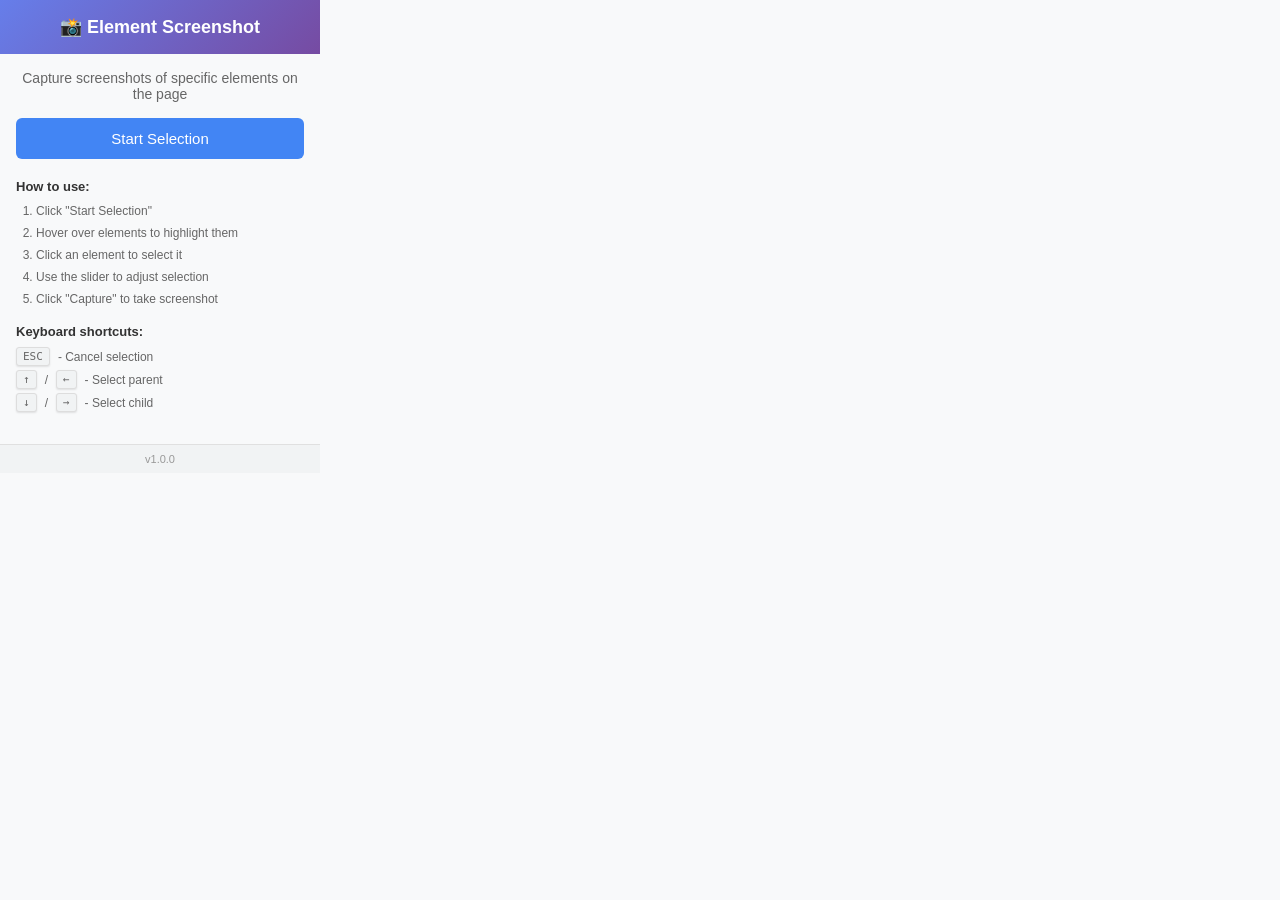
==== src/popup/popup.html @ 32fa5996 "feat: integrate screenshot capture with Chrome native API - Add ElementCapturer class with Chrome ta" ====
<!DOCTYPE html>
<html lang="en">
  <head>
    <meta charset="UTF-8" />
    <meta name="viewport" content="width=device-width, initial-scale=1.0" />
    <title>Element Screenshot Editor</title>
    <link rel="stylesheet" href="popup.css" />
  </head>
  <body>
    <div class="popup-container">
      <header class="popup-header">
        <h1 class="popup-title">
          📸 Element Screenshot
        </h1>
      </header>

      <main class="popup-main">
        <div class="popup-description">
          Capture screenshots of specific elements on the page
        </div>

        <div class="popup-actions">
          <button id="startSelectionBtn" class="popup-btn popup-btn--primary">
            Start Selection
          </button>
        </div>

        <div class="popup-instructions">
          <h3>How to use:</h3>
          <ol>
            <li>Click "Start Selection"</li>
            <li>Hover over elements to highlight them</li>
            <li>Click an element to select it</li>
            <li>Use the slider to adjust selection</li>
            <li>Click "Capture" to take screenshot</li>
          </ol>
        </div>

        <div class="popup-shortcuts">
          <h3>Keyboard shortcuts:</h3>
          <ul>
            <li><kbd>ESC</kbd> - Cancel selection</li>
            <li><kbd>↑</kbd> / <kbd>←</kbd> - Select parent</li>
            <li><kbd>↓</kbd> / <kbd>→</kbd> - Select child</li>
          </ul>
        </div>
      </main>

      <footer class="popup-footer">
        <div class="popup-version">v1.0.0</div>
      </footer>
    </div>

    <script src="popup.js"></script>
  </body>
</html>
---- src/popup/popup.css ----
/**
 * Popup UI Styles
 */

* {
  margin: 0;
  padding: 0;
  box-sizing: border-box;
}

body {
  width: 320px;
  font-family: -apple-system, BlinkMacSystemFont, 'Segoe UI', Roboto, 'Helvetica Neue', Arial,
    sans-serif;
  color: #333;
  background: #f8f9fa;
}

.popup-container {
  display: flex;
  flex-direction: column;
  min-height: 400px;
}

/* Header */
.popup-header {
  background: linear-gradient(135deg, #667eea 0%, #764ba2 100%);
  color: white;
  padding: 16px;
  text-align: center;
}

.popup-title {
  font-size: 18px;
  font-weight: 600;
  margin: 0;
}

/* Main content */
.popup-main {
  flex: 1;
  padding: 16px;
}

.popup-description {
  font-size: 14px;
  color: #666;
  margin-bottom: 16px;
  text-align: center;
}

.popup-actions {
  margin-bottom: 20px;
}

.popup-btn {
  width: 100%;
  padding: 12px 24px;
  border: none;
  border-radius: 6px;
  font-size: 15px;
  font-weight: 500;
  cursor: pointer;
  transition: all 0.2s ease;
  outline: none;
}

.popup-btn--primary {
  background: #4285f4;
  color: white;
}

.popup-btn--primary:hover {
  background: #3367d6;
  transform: translateY(-1px);
  box-shadow: 0 4px 12px rgba(66, 133, 244, 0.4);
}

.popup-btn--primary:active {
  transform: translateY(0);
}

.popup-btn:disabled {
  opacity: 0.6;
  cursor: not-allowed;
  transform: none !important;
}

/* Instructions */
.popup-instructions,
.popup-shortcuts {
  margin-bottom: 16px;
}

.popup-instructions h3,
.popup-shortcuts h3 {
  font-size: 13px;
  font-weight: 600;
  color: #333;
  margin-bottom: 8px;
}

.popup-instructions ol {
  padding-left: 20px;
}

.popup-instructions li {
  font-size: 12px;
  color: #666;
  margin-bottom: 4px;
  line-height: 1.5;
}

.popup-shortcuts ul {
  list-style: none;
  padding: 0;
}

.popup-shortcuts li {
  font-size: 12px;
  color: #666;
  margin-bottom: 4px;
  display: flex;
  align-items: center;
  gap: 8px;
}

kbd {
  background: #f1f3f4;
  padding: 2px 6px;
  border-radius: 3px;
  font-family: 'Monaco', 'Menlo', 'Consolas', monospace;
  font-size: 11px;
  border: 1px solid #ddd;
  box-shadow: 0 1px 2px rgba(0, 0, 0, 0.1);
}

/* Footer */
.popup-footer {
  background: #f1f3f4;
  padding: 8px 16px;
  text-align: center;
  border-top: 1px solid #e0e0e0;
}

.popup-version {
  font-size: 11px;
  color: #999;
}

/* Status message */
.popup-status {
  padding: 8px 12px;
  border-radius: 4px;
  font-size: 12px;
  margin-bottom: 12px;
  text-align: center;
}

.popup-status--success {
  background: #d4edda;
  color: #155724;
  border: 1px solid #c3e6cb;
}

.popup-status--error {
  background: #f8d7da;
  color: #721c24;
  border: 1px solid #f5c6cb;
}

.popup-status--info {
  background: #d1ecf1;
  color: #0c5460;
  border: 1px solid #bee5eb;
}
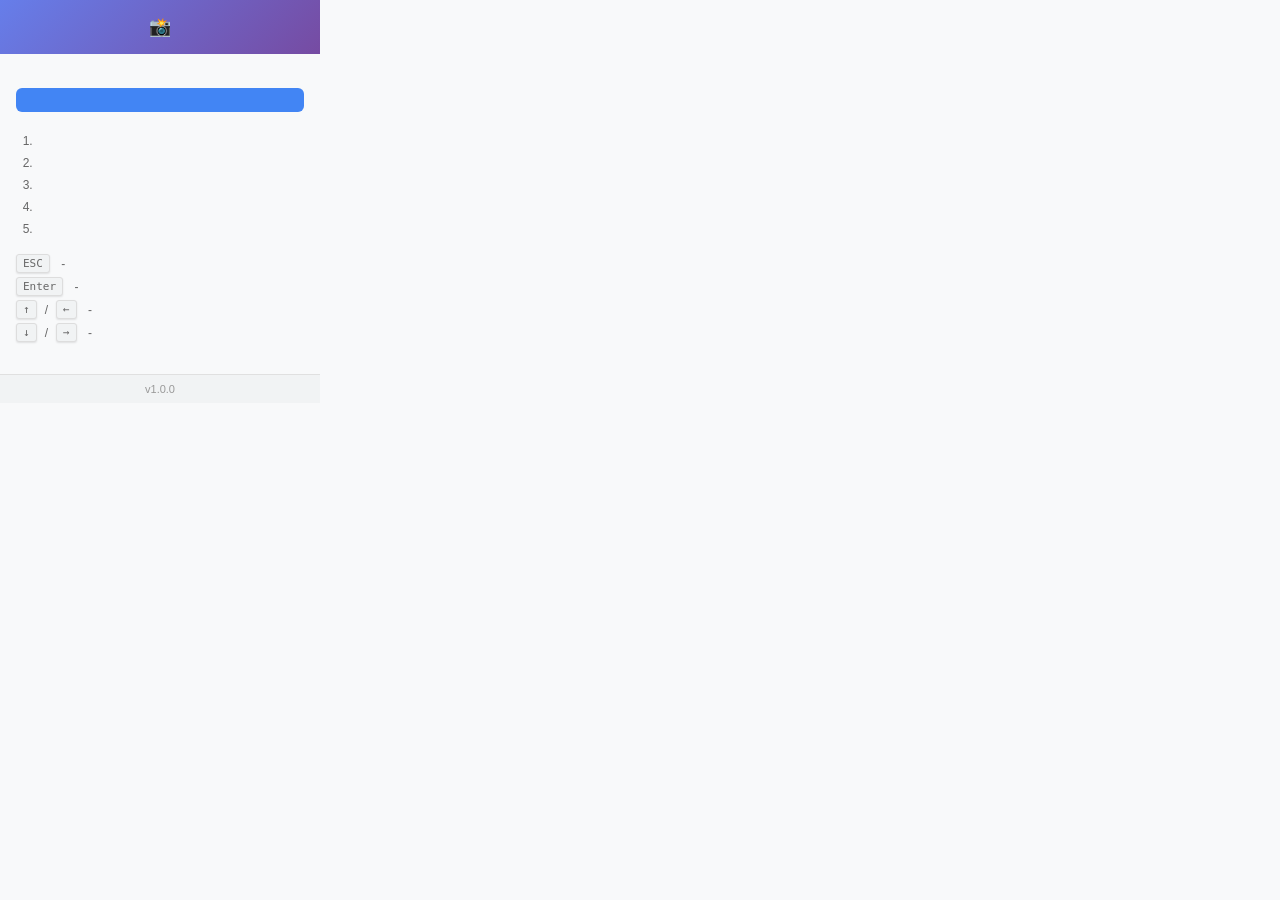
==== commit 6a6c5799: "feature: UI 한글화 추가" ====
--- a/src/popup/popup.html
+++ b/src/popup/popup.html
@@ -10,38 +10,57 @@
     <div class="popup-container">
       <header class="popup-header">
         <h1 class="popup-title">
-          📸 Element Screenshot
+          📸 <span data-i18n="popupTitle"></span>
         </h1>
       </header>
 
       <main class="popup-main">
-        <div class="popup-description">
-          Capture screenshots of specific elements on the page
-        </div>
+        <div class="popup-description" data-i18n="popupDescription"></div>
 
         <div class="popup-actions">
           <button id="startSelectionBtn" class="popup-btn popup-btn--primary">
-            Start Selection
+            <span data-i18n="startSelectionBtn"></span>
           </button>
         </div>
 
         <div class="popup-instructions">
-          <h3>How to use:</h3>
+          <h3 data-i18n="howToUseTitle"></h3>
           <ol>
-            <li>Click "Start Selection"</li>
-            <li>Hover over elements to highlight them</li>
-            <li>Click an element to select it</li>
-            <li>Use the slider to adjust selection</li>
-            <li>Click "Capture" to take screenshot</li>
+            <li data-i18n="howToUseStep1"></li>
+            <li data-i18n="howToUseStep2"></li>
+            <li data-i18n="howToUseStep3"></li>
+            <li data-i18n="howToUseStep4"></li>
+            <li data-i18n="howToUseStep5"></li>
           </ol>
         </div>
 
         <div class="popup-shortcuts">
-          <h3>Keyboard shortcuts:</h3>
+          <h3 data-i18n="keyboardShortcutsTitle"></h3>
           <ul>
-            <li><kbd>ESC</kbd> - Cancel selection</li>
-            <li><kbd>↑</kbd> / <kbd>←</kbd> - Select parent</li>
-            <li><kbd>↓</kbd> / <kbd>→</kbd> - Select child</li>
+            <li>
+              <kbd>ESC</kbd>
+              &nbsp;-&nbsp;
+              <span class="popup-shortcuts__label" data-i18n="shortcutEsc"></span>
+            </li>
+            <li>
+              <kbd>Enter</kbd>
+              &nbsp;-&nbsp;
+              <span class="popup-shortcuts__label" data-i18n="shortcutEnter"></span>
+            </li>
+            <li>
+              <kbd>↑</kbd>
+              /
+              <kbd>←</kbd>
+              &nbsp;-&nbsp;
+              <span class="popup-shortcuts__label" data-i18n="shortcutUpLeft"></span>
+            </li>
+            <li>
+              <kbd>↓</kbd>
+              /
+              <kbd>→</kbd>
+              &nbsp;-&nbsp;
+              <span class="popup-shortcuts__label" data-i18n="shortcutDownRight"></span>
+            </li>
           </ul>
         </div>
       </main>
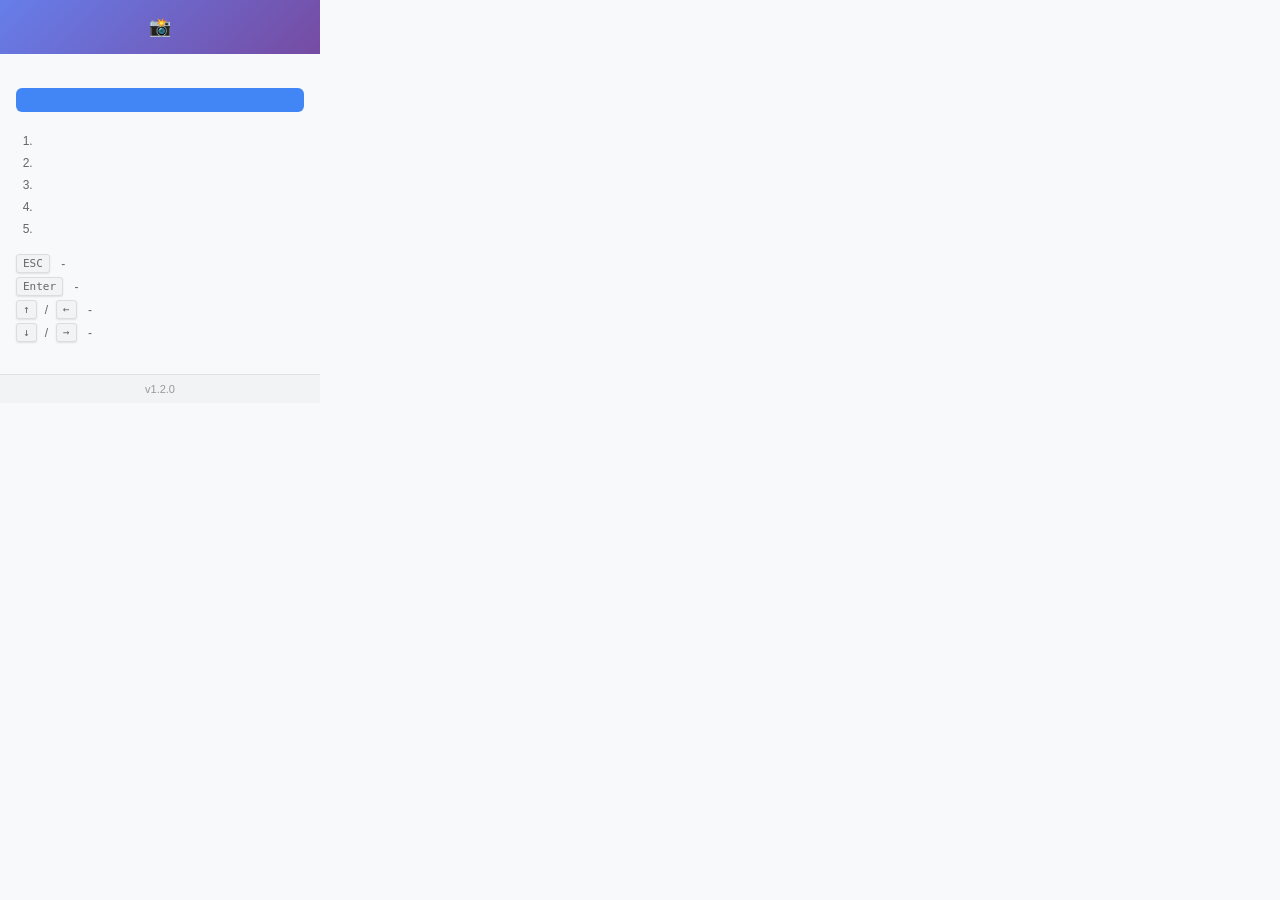
==== commit db265076: "feat: Centralize i18n helpers and restore tool option descriptions Centralized getMessage and pplyI" ====
--- a/src/popup/popup.html
+++ b/src/popup/popup.html
@@ -66,10 +66,11 @@
       </main>
 
       <footer class="popup-footer">
-        <div class="popup-version">v1.0.0</div>
+        <div class="popup-version">v1.2.0</div>
       </footer>
     </div>
 
+    <script src="../utils/i18n.js"></script>
     <script src="popup.js"></script>
   </body>
 </html>
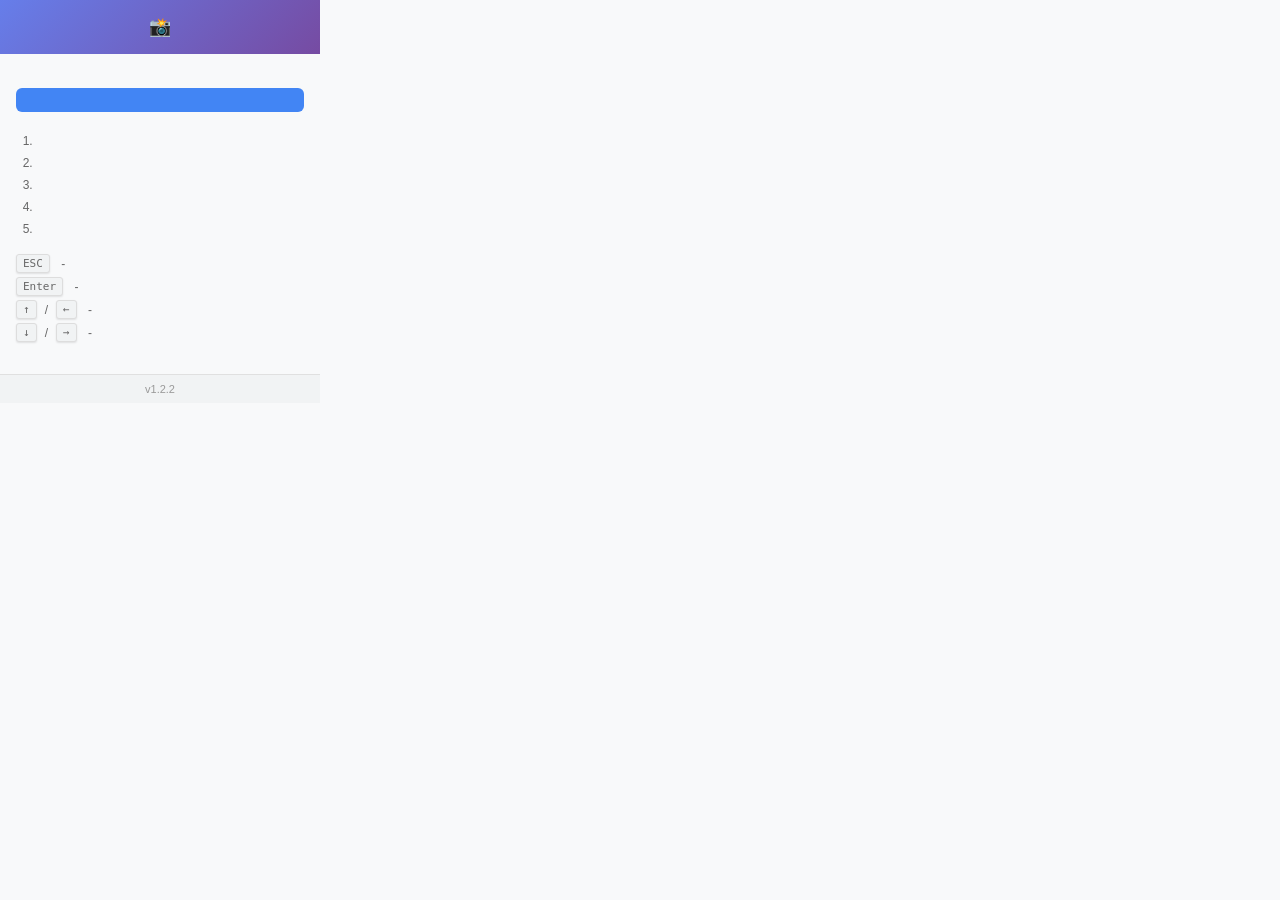
==== commit fbceca3a: "fix: inner scroll bug, bump version to v1.2.2 Issue: #21" ====
--- a/src/popup/popup.html
+++ b/src/popup/popup.html
@@ -66,7 +66,7 @@
       </main>
 
       <footer class="popup-footer">
-        <div class="popup-version">v1.2.0</div>
+        <div class="popup-version">v1.2.2</div>
       </footer>
     </div>
 
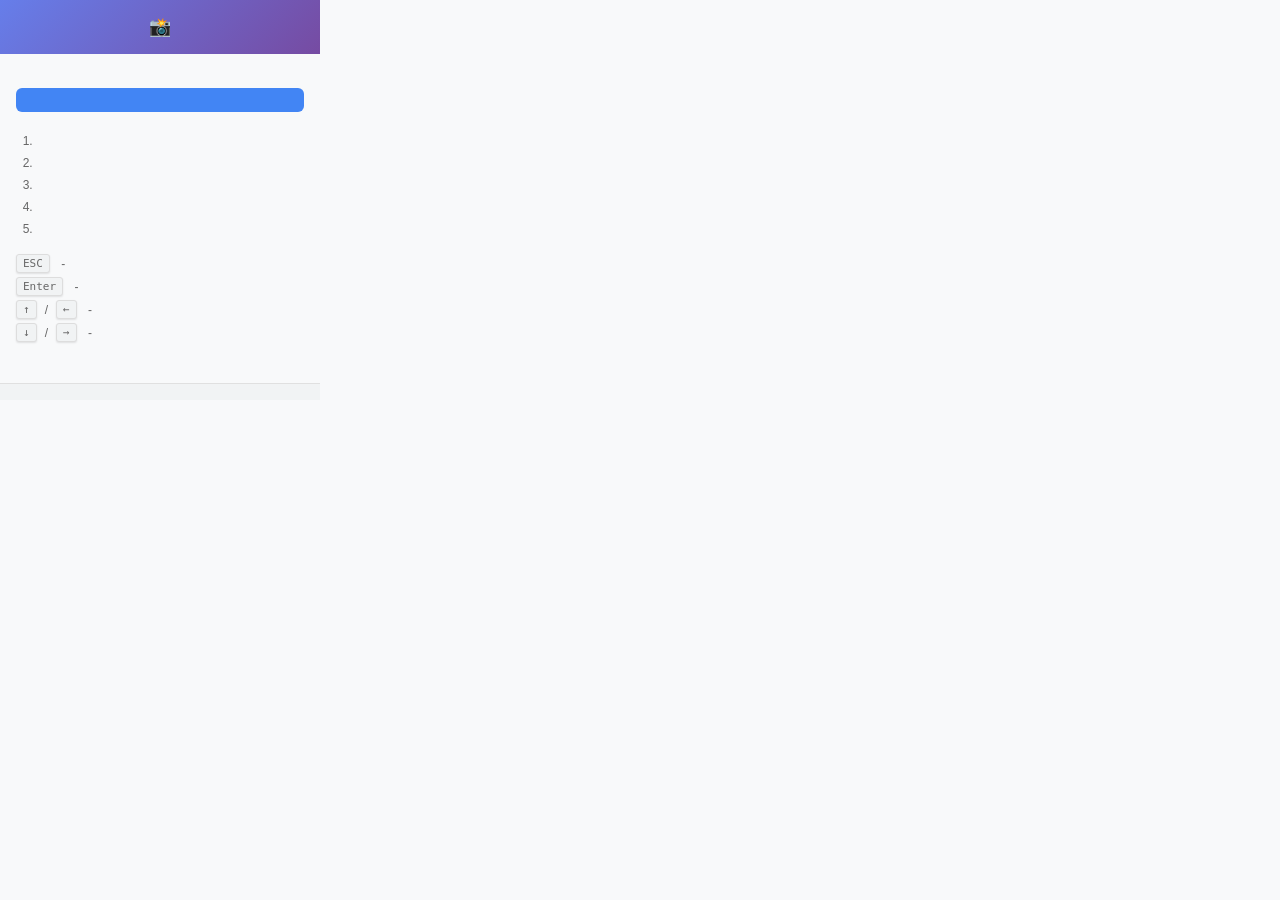
==== commit ae3ef32d: "feat: copy captures immediately and offer optional editing" ====
--- a/src/popup/popup.html
+++ b/src/popup/popup.html
@@ -66,7 +66,7 @@
       </main>
 
       <footer class="popup-footer">
-        <div class="popup-version">v1.2.2</div>
+        <div id="extensionVersion" class="popup-version"></div>
       </footer>
     </div>
 
@@ -74,3 +74,4 @@
     <script src="popup.js"></script>
   </body>
 </html>
+
